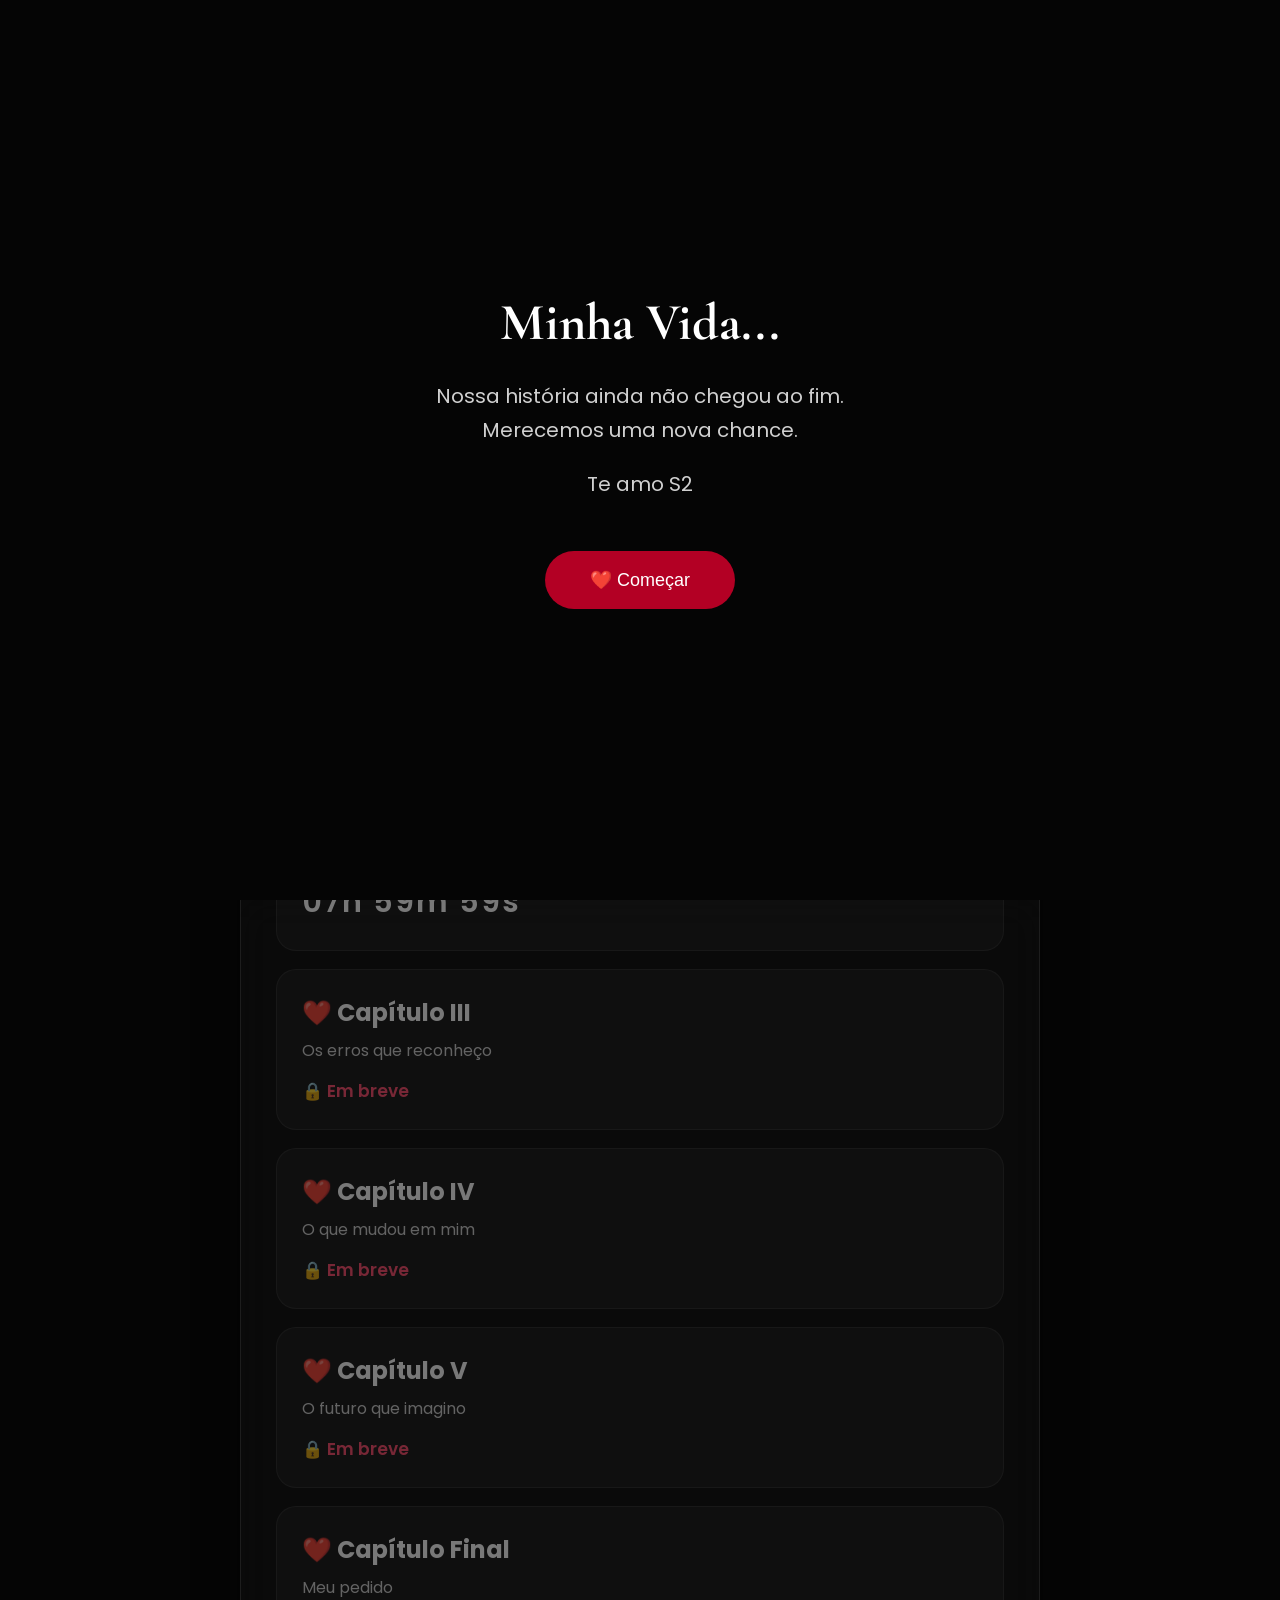
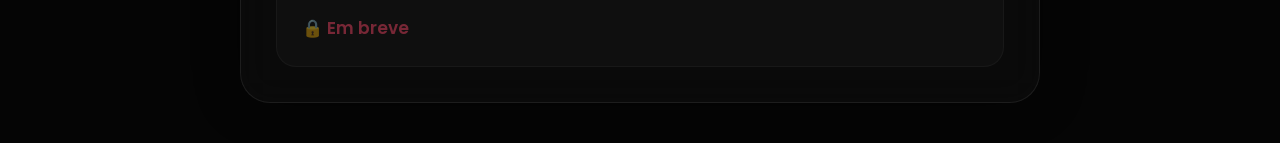
==== index.html @ 21a2a074 "Add files via upload" ====
<!DOCTYPE html>
<html lang="pt-BR">

<head>

<meta charset="UTF-8">
<meta name="viewport" content="width=device-width, initial-scale=1.0">

<title>Nosso Último Capítulo ❤️</title>

<link rel="stylesheet" href="style.css">

<link rel="preconnect" href="https://fonts.googleapis.com">
<link rel="preconnect" href="https://fonts.gstatic.com" crossorigin>

<link href="https://fonts.googleapis.com/css2?family=Cormorant+Garamond:wght@500;700&family=Poppins:wght@300;400;500;600&display=swap" rel="stylesheet">

</head>

<body>

<!-- TELA DE ABERTURA -->

<div id="intro" class="intro">

    <div class="intro-content">

        <h2>Minha Vida...</h2>

        <p>
            Nossa história ainda não chegou ao fim. Merecemos uma nova chance.
        </p>

        <p>
            Te amo S2
        </p>

        <button id="btnComecar">
            ❤️ Começar
        </button>

    </div>

</div>

<!-- FUNDO -->

<div class="background"></div>
<div class="overlay"></div>

<!-- CONTEÚDO -->

<main class="container" id="tela-principal">

    <h1 class="titulo">
        QUE SEJA LINDO NOSSO FUTURO
    </h1>

    <p class="subtitulo">
        Esta chegando a hora...
    </p>

    <div class="contador">

        <span id="hora1">0</span>
        <span id="hora2">0</span>
        :
        <span id="minutos">00</span>
        :
        <span id="segundos">00</span>

    </div>

    <p class="textoContador">
        Algumas palavras precisam esperar o momento certo.
    </p>

    <div class="capitulos" id="container-cards">

        <a id="cap1" style="cursor: pointer;" class="card liberado">

            <h3>❤️ Capítulo I</h3>

            <p>Onde tudo começou</p>

            <div class="status">
                ✅ Disponível
            </div>

        </a>

        <a id="cap2" style="cursor: pointer;" class="card bloqueado">

            <h3>❤️ Capítulo II</h3>

            <p>Nossas memórias</p>

            <div class="status">
                ⏳ Calculando...
            </div>

        </a>

        <a id="cap3" style="cursor: pointer;" class="card bloqueado">

            <h3>❤️ Capítulo III</h3>

            <p>Os erros que reconheço</p>

            <div class="status">
                🔒 Em breve
            </div>

        </a>

        <a id="cap4" style="cursor: pointer;" class="card bloqueado">

            <h3>❤️ Capítulo IV</h3>

            <p>O que mudou em mim</p>

            <div class="status">
                🔒 Em breve
            </div>

        </a>

        <a id="cap5" style="cursor: pointer;" class="card bloqueado">

            <h3>❤️ Capítulo V</h3>

            <p>O futuro que imagino</p>

            <div class="status">
                🔒 Em breve
            </div>

        </a>

        <a id="cap6" style="cursor: pointer;" class="card bloqueado">

            <h3>❤️ Capítulo Final</h3>

            <p>Meu pedido</p>

            <div class="status">
                🔒 Em breve
            </div>

        </a>

    </div>

    <!-- ELEMENTOS ADICIONADOS APENAS PARA EXIBIR OS TEXTOS SEM MUDAR DE PÁGINA -->
    <div id="container-leitura" style="display: none; text-align: left; margin-top: 20px;">
        <button id="btnVoltar" style="cursor: pointer; margin-bottom: 20px; padding: 8px 16px;">⬅ Voltar</button>
        <div id="conteudo-dinamico"></div>
    </div>

</main>

<button id="btnMusica">
    🎵
</button>

<audio id="musica" loop>
    <source src="audio/musica.mp3" type="audio/mpeg">
</audio>

<script src="script.js"></script>

</body>
</html>
---- style.css ----
/* ===================================================
   NOSSO ÚLTIMO CAPÍTULO - STYLE V2.0 (PARTE 1)
===================================================*/

*{
    margin:0;
    padding:0;
    box-sizing:border-box;
}

html{
    scroll-behavior:smooth;
}

body{

    font-family:'Poppins',sans-serif;

    background:#050505;

    color:#fff;

    overflow-x:hidden;

}

/* ============================= */
/* INTRO */
/* ============================= */

.intro{

    position:fixed;

    inset:0;

    background:#050505;

    display:flex;

    justify-content:center;

    align-items:center;

    z-index:9999;

    transition:1s;

}

.intro-content{

    width:90%;

    max-width:500px;

    text-align:center;

}

.intro h2{

    font-size:52px;

    font-family:"Cormorant Garamond",serif;

    margin-bottom:25px;

    animation:fadeUp 1.2s;

}

.intro p{

    font-size:20px;

    color:#d0d0d0;

    margin-bottom:20px;

    line-height:34px;

}

#btnComecar{

    margin-top:30px;

    border:none;

    background:#b30024;

    color:white;

    padding:18px 45px;

    border-radius:50px;

    font-size:18px;

    cursor:pointer;

    transition:.4s;

}

#btnComecar:hover{

    background:#ff1744;

    transform:scale(1.05);

}

/* ============================= */
/* FUNDO */
/* ============================= */

.background{

    position:fixed;

    inset:0;

    background:url("img/fundo.jpg");

    background-size:cover;

    background-position:center;

    transform:scale(1.12);

    filter:blur(12px);

    z-index:-3;

}

.overlay{

    position:fixed;

    inset:0;

    background:
    linear-gradient(
    rgba(0,0,0,.5),
    rgba(0,0,0,.10));

    z-index:-2;

}

/* ============================= */

.container{

    width:92%;

    max-width:800px;

    margin:40px auto;

    background:rgba(20,20,20,.35);

    backdrop-filter:blur(18px);

    border:1px solid rgba(255,255,255,.08);

    border-radius:30px;

    padding:35px;

    box-shadow:0 0 45px rgba(0,0,0,.45);

}

/* ============================= */

.titulo{

    font-family:"Cormorant Garamond",serif;

    font-size:58px;

    text-align:center;

    margin-top:20px;

    margin-bottom:10px;

}

.subtitulo{

    text-align:center;

    color:#d6d6d6;

    font-size:24px;

    margin-bottom:45px;

}

/* ============================= */
/* CONTADOR */
/* ============================= */

.contador{

    display:flex;

    justify-content:center;

    align-items:center;

    gap:5px;

    font-size:82px;

    color:#ff1744;

    font-weight:bold;

    text-shadow:

    0 0 18px #ff1744,

    0 0 45px #700010;

    margin-bottom:25px;

}

.blur{

    filter:blur(8px);

}

.textoContador{

    text-align:center;

    color:#ddd;

    line-height:32px;

    font-size:20px;

    margin-bottom:50px;

}

/* ============================= */
/* CARDS */
/* ============================= */

.capitulos{

    display:flex;

    flex-direction:column;

    gap:18px;

}

.card{

    background:rgba(255,255,255,.05);

    border:1px solid rgba(255,255,255,.08);

    border-radius:20px;

    padding:25px;

    color:white;

    text-decoration:none;

    transition:.35s;

}

.card h3{

    font-size:24px;

    margin-bottom:8px;

}

.card p{

    color:#d2d2d2;

    margin-bottom:12px;

}

.card span{

    color:#ff4b69;

    font-size:15px;

}

.liberado:hover{

    transform:translateY(-5px);

    box-shadow:

    0 0 30px rgba(255,23,68,.35);

}

.bloqueado{

    opacity:.45;

    pointer-events:none;

}

/* ============================= */

#btnMusica{

    position:fixed;

    right:20px;

    bottom:20px;

    width:65px;

    height:65px;

    border:none;

    border-radius:50%;

    background:#b30024;

    color:white;

    font-size:24px;

    cursor:pointer;

    transition:.4s;

}

#btnMusica:hover{

    transform:scale(1.08);

}

/* ============================= */

@keyframes fadeUp{

from{

opacity:0;

transform:translateY(25px);

}

to{

opacity:1;

transform:translateY(0);

}

}

/* ============================= */

@media(max-width:768px){

.titulo{

font-size:46px;

}

.subtitulo{

font-size:20px;

}

.contador{

font-size:58px;

}

.textoContador{

font-size:18px;

}

.card h3{

font-size:21px;

}

}
/* ==================================================
   STYLE.CSS - PARTE FINAL
================================================== */

/* Fade da introdução */

.intro.hide{

    opacity:0;

    visibility:hidden;

}

/* Animações */

@keyframes aparecer{

    from{

        opacity:0;

        transform:translateY(25px);

    }

    to{

        opacity:1;

        transform:translateY(0);

    }

}

.container{

    animation:aparecer 1.2s ease;

}

/* Efeito nos cartões */

.card{

    position:relative;

    overflow:hidden;

}

.card::before{

    content:"";

    position:absolute;

    top:0;

    left:-120%;

    width:70%;

    height:100%;

    background:linear-gradient(
        120deg,
        transparent,
        rgba(255,255,255,.18),
        transparent
    );

    transition:.8s;

}

.card:hover::before{

    left:150%;

}

.card:hover{

    transform:translateY(-5px);

}

/* Capítulos liberados */

.liberado{

    border:1px solid rgba(255,40,80,.35);

}

.liberado span{

    color:#5cff87;

    font-weight:600;

}

/* Capítulos bloqueados */

.bloqueado span{

    color:#ff5d5d;

}

/* Barra horizontal */

hr{

    border:none;

    height:1px;

    background:rgba(255,255,255,.08);

    margin:35px 0;

}

/* Rodapé */

footer{

    text-align:center;

    color:#888;

    font-size:14px;

    padding:40px 20px;

}

/* Página dos capítulos */

.pagina-capitulo{

    min-height:100vh;

    display:flex;

    justify-content:center;

    align-items:center;

    padding:40px 20px;

}

.conteudo{

    width:100%;

    max-width:850px;

    background:rgba(20,20,20,.35);

    backdrop-filter:blur(18px);

    border-radius:25px;

    border:1px solid rgba(255,255,255,.08);

    padding:35px;

    animation:aparecer 1s;

}

.capitulo-numero{

    color:#ff315c;

    font-size:18px;

    letter-spacing:2px;

}

.conteudo h1{

    margin-top:10px;

    margin-bottom:25px;

    font-family:"Cormorant Garamond",serif;

    font-size:48px;

}

.foto{

    width:100%;

    border-radius:20px;

    margin-bottom:30px;

    box-shadow:0 0 30px rgba(0,0,0,.4);

}

.texto p{

    color:#ddd;

    font-size:19px;

    line-height:36px;

    margin-bottom:25px;

}

.botao{

    display:inline-block;

    margin-top:25px;

    background:#b30024;

    color:#fff;

    text-decoration:none;

    padding:16px 35px;

    border-radius:40px;

    transition:.3s;

}

.botao:hover{

    background:#ff1744;

    transform:scale(1.05);

}

/* Scroll */

::-webkit-scrollbar{

    width:8px;

}

::-webkit-scrollbar-track{

    background:#080808;

}

::-webkit-scrollbar-thumb{

    background:#b30024;

    border-radius:20px;

}

::-webkit-scrollbar-thumb:hover{

    background:#ff1744;

}

/* Responsividade */

@media(max-width:768px){

    .container{

        width:95%;

        padding:25px;

    }

    .contador{

        font-size:46px;

    }

    .titulo{

        font-size:38px;

    }

    .subtitulo{

        font-size:18px;

    }

    .conteudo h1{

        font-size:36px;

    }

    .texto p{

        font-size:17px;

        line-height:31px;

    }

    .foto{

        border-radius:15px;

    }

}
.status{

    margin-top:15px;

    font-size:17px;

    color:#ff4d6d;

    font-weight:600;

}

.status .tempo{

    display:block;

    margin-top:8px;

    font-size:30px;

    color:#ffffff;

    letter-spacing:2px;

}
/* ==========================================
   AJUSTES PARA NAVEGAÇÃO DOS CAPÍTULOS 
========================================== */

/* Esconde os elementos do contador e dos cards quando um capítulo estiver aberto */
.esconder-subelementos > .titulo,
.esconder-subelementos > .subtitulo,
.esconder-subelementos > .contador,
.esconder-subelementos > .textoContador,
.esconder-subelementos > #container-cards {
    display: none !important;
}

/* LINHA DE ALINHAMENTO REMOVIDA: Agora o navegador herda o layout original do seu site */
#container-leitura {
    margin-top: 20px;
}

/* Estilo básico para o botão Voltar se ajustar ao seu layout */
#btnVoltar {
    background: rgba(255, 255, 255, 0.2);
    border: 1px solid rgba(255, 255, 255, 0.4);
    color: white;
    font-family: 'Poppins', sans-serif;
    border-radius: 20px;
    transition: background 0.3s;
}

#btnVoltar:hover {
    background: rgba(255, 255, 255, 0.4);
}
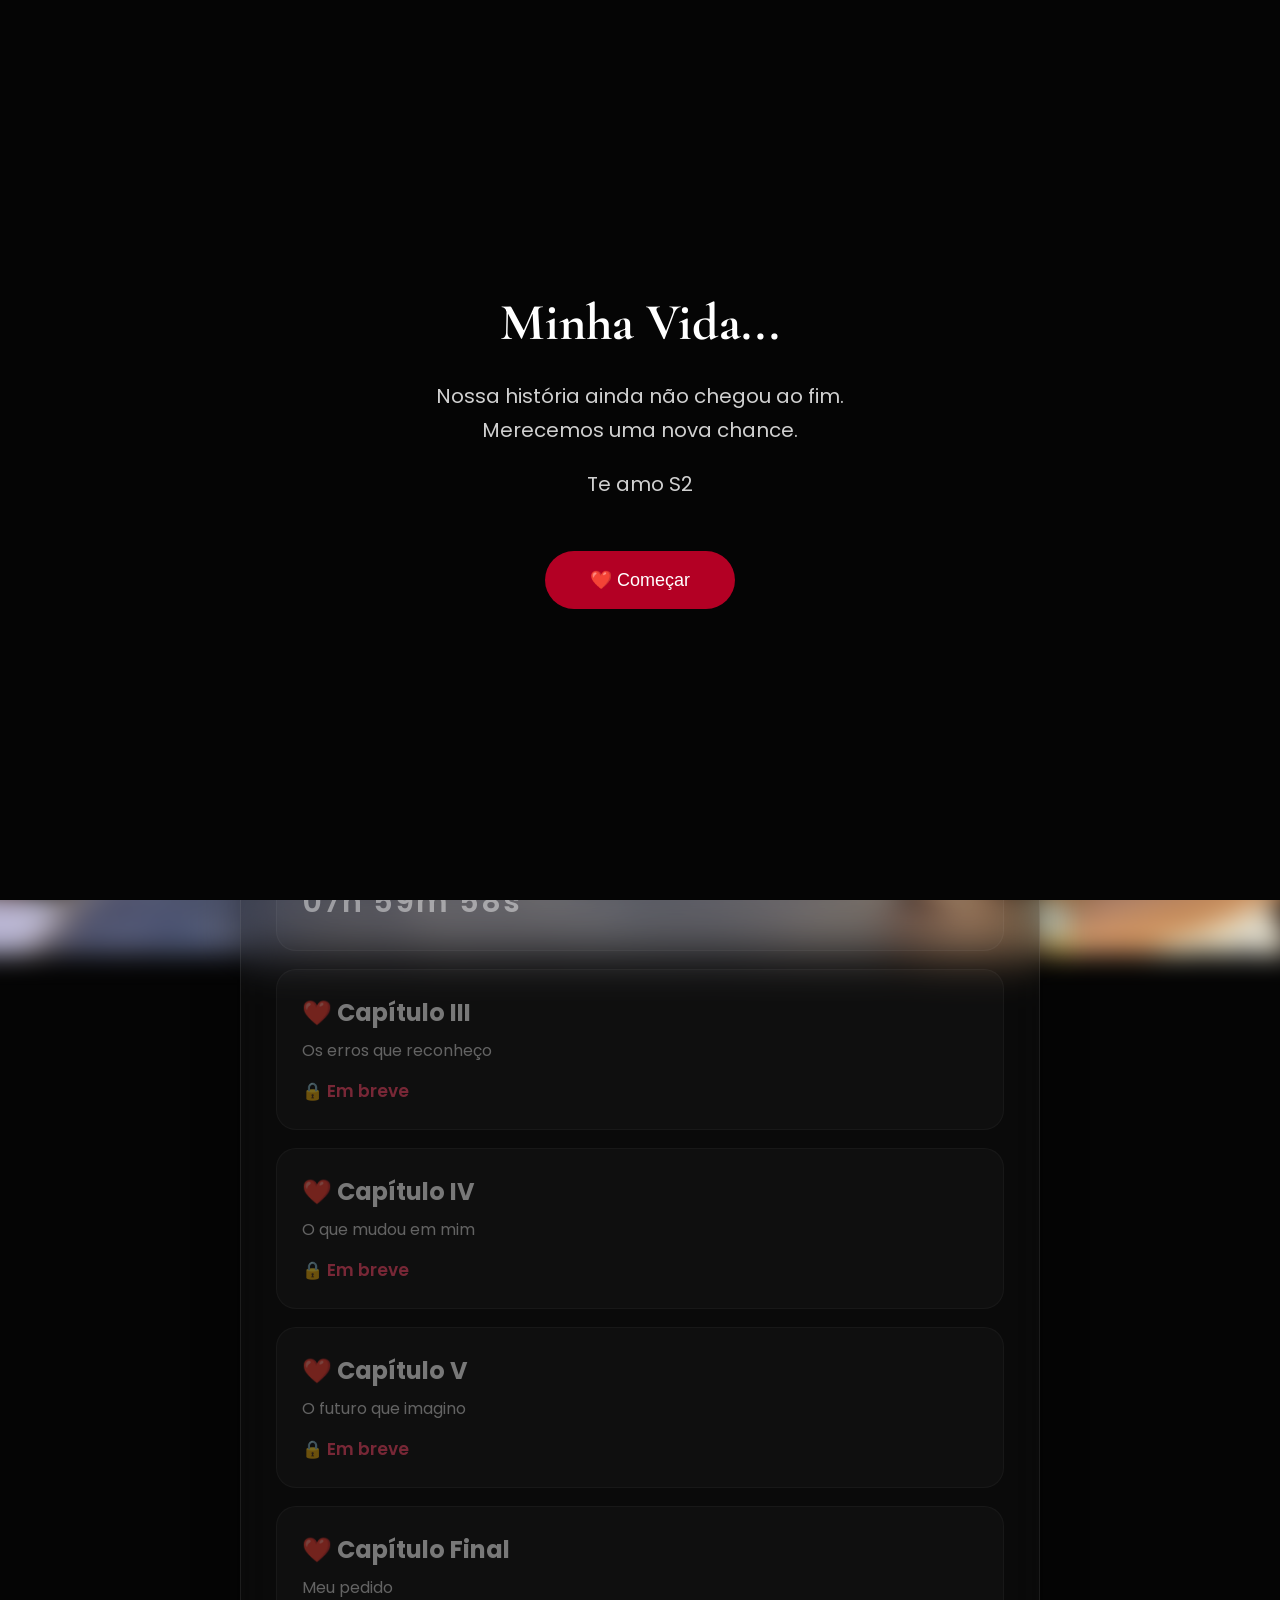
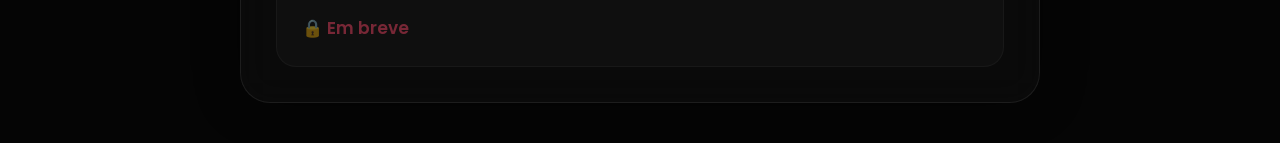
==== commit 612b8f48: "Update index.html" ====
--- a/index.html
+++ b/index.html
@@ -57,7 +57,7 @@
     </h1>
 
     <p class="subtitulo">
-        Esta chegando a hora...
+        Está chegando a hora...
     </p>
 
     <div class="contador">
